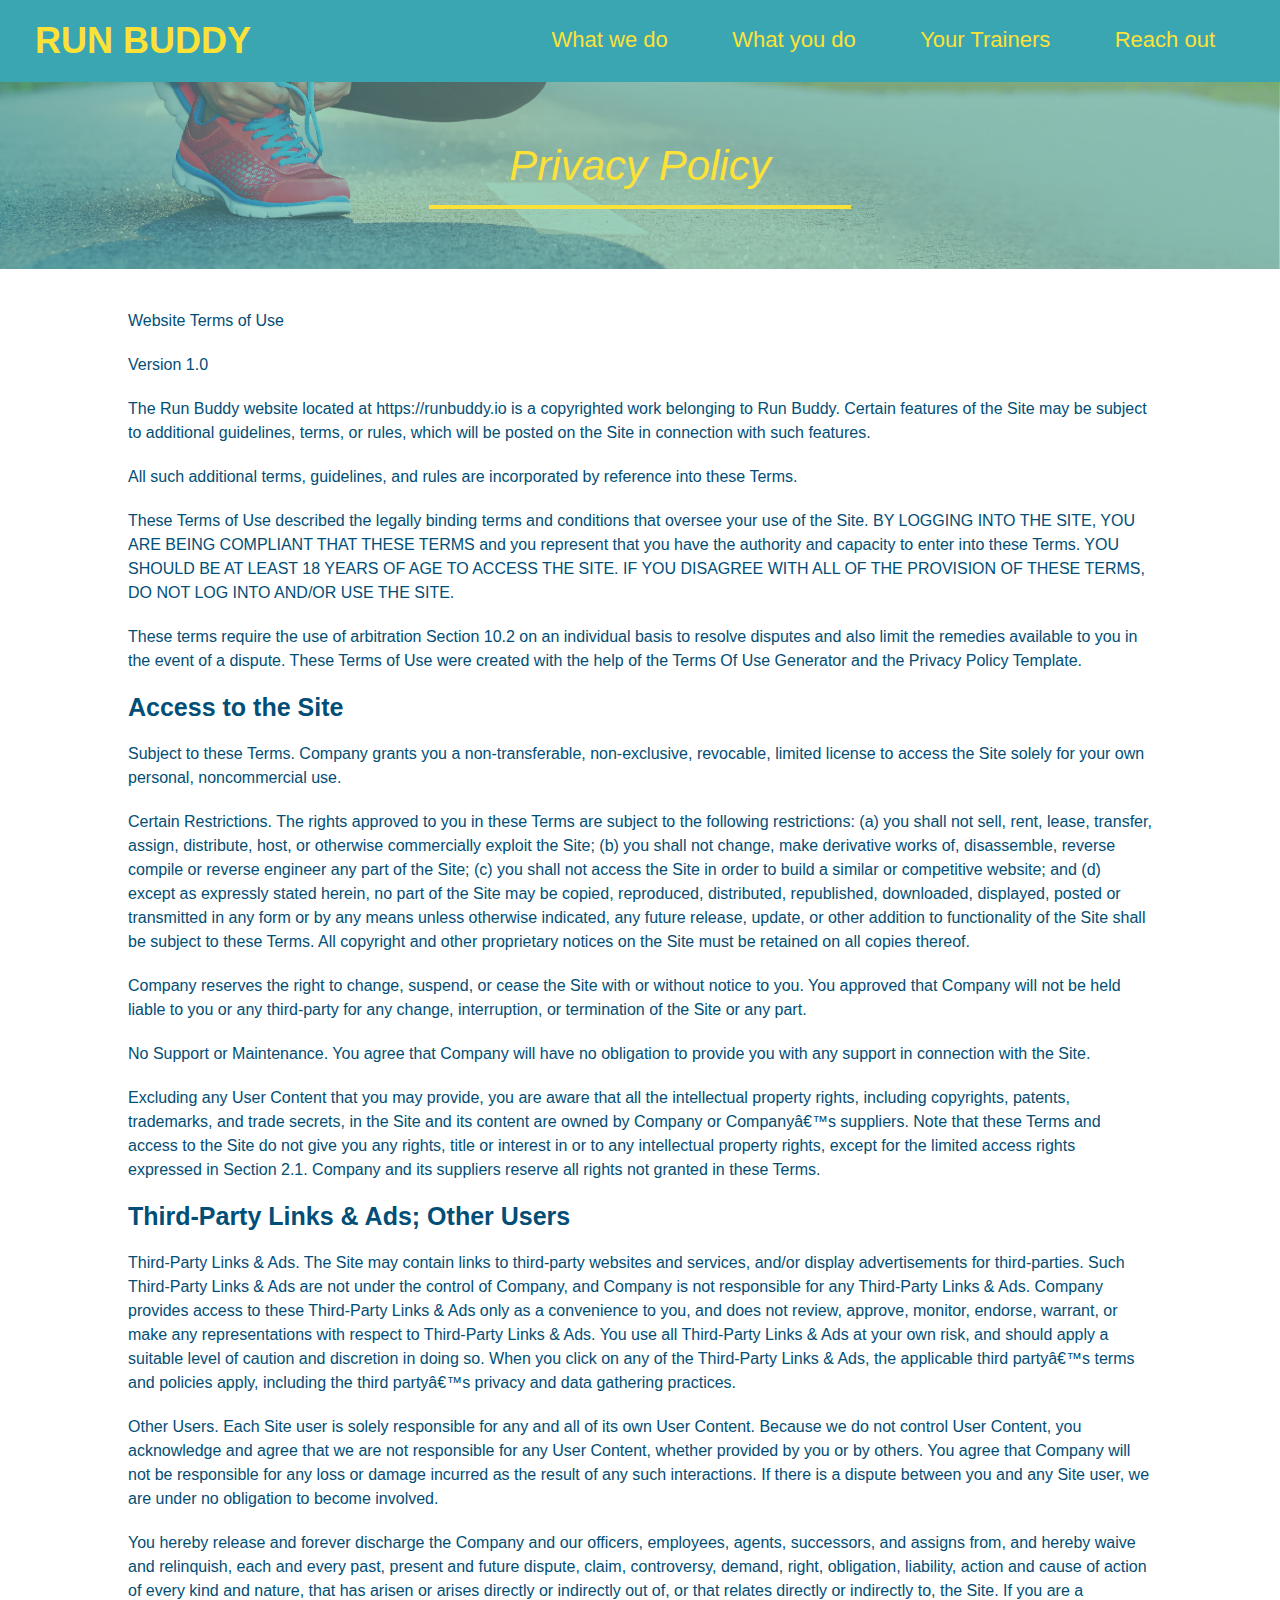
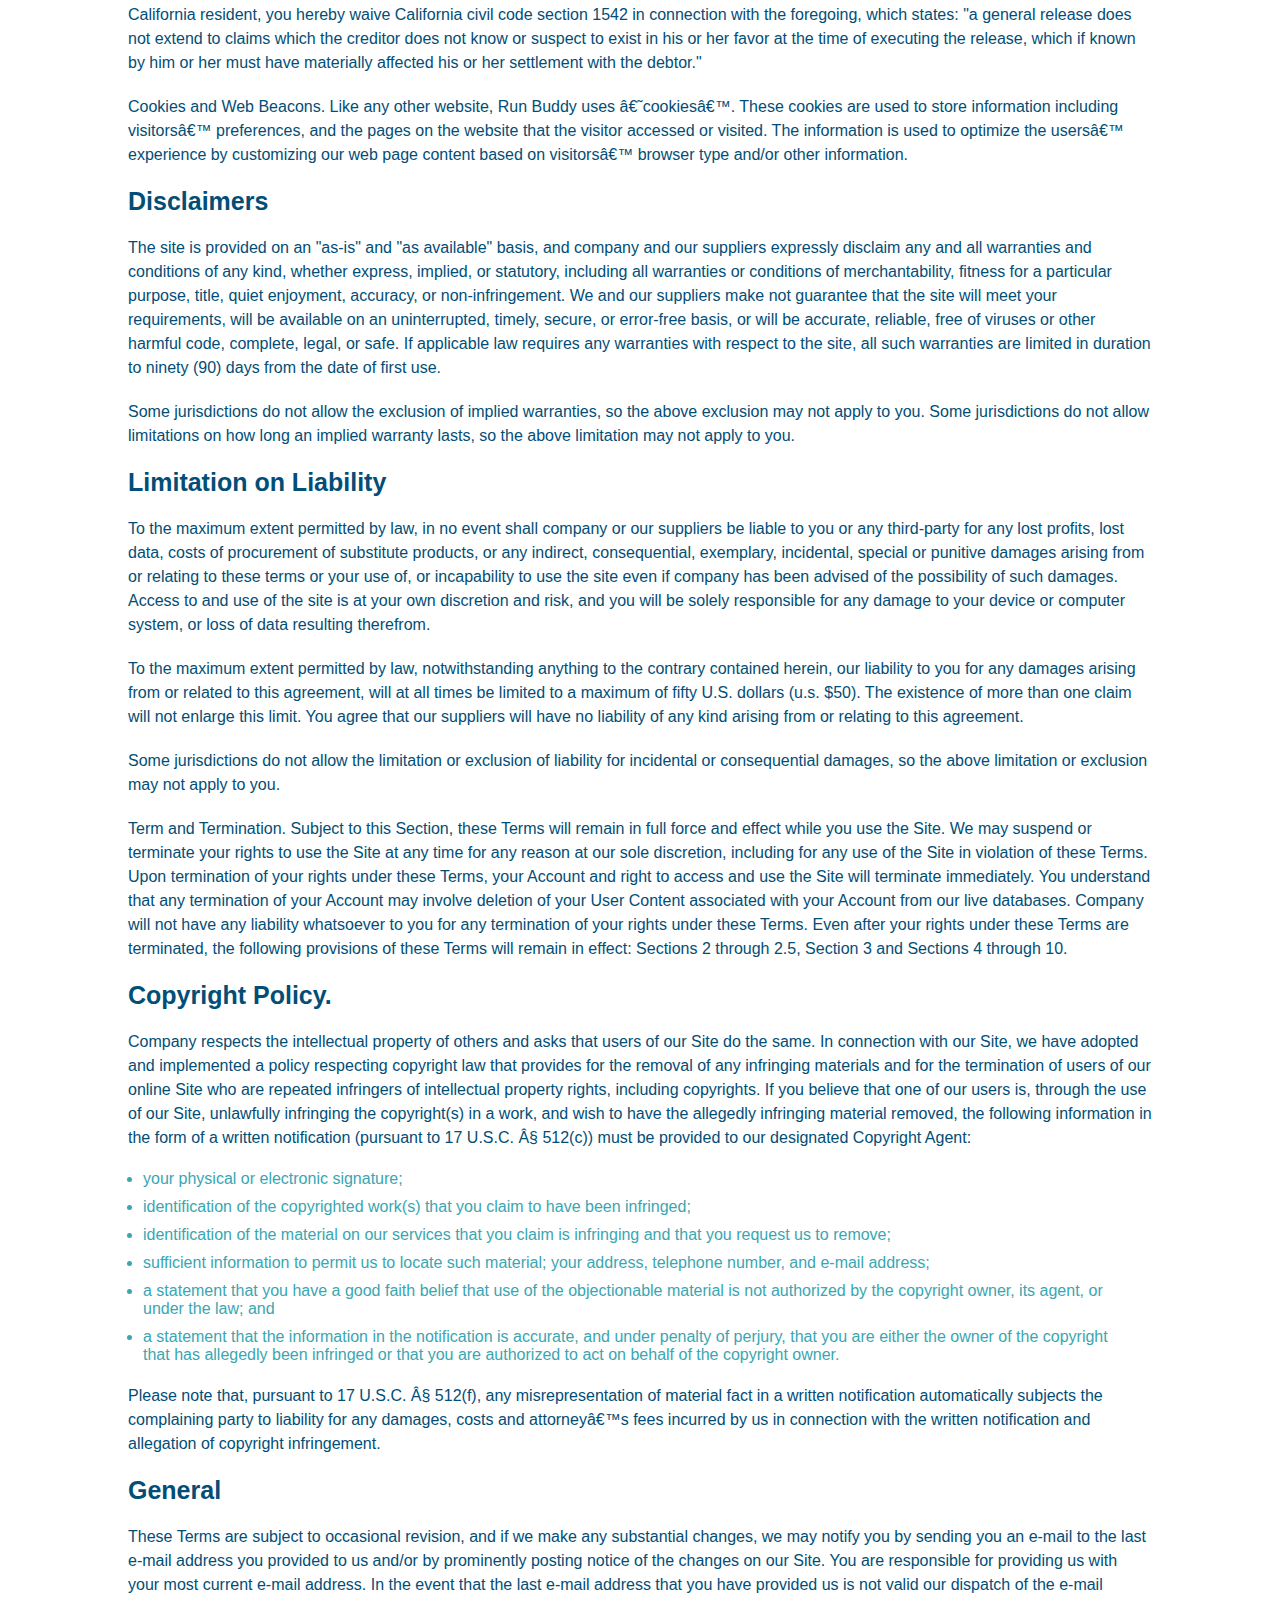
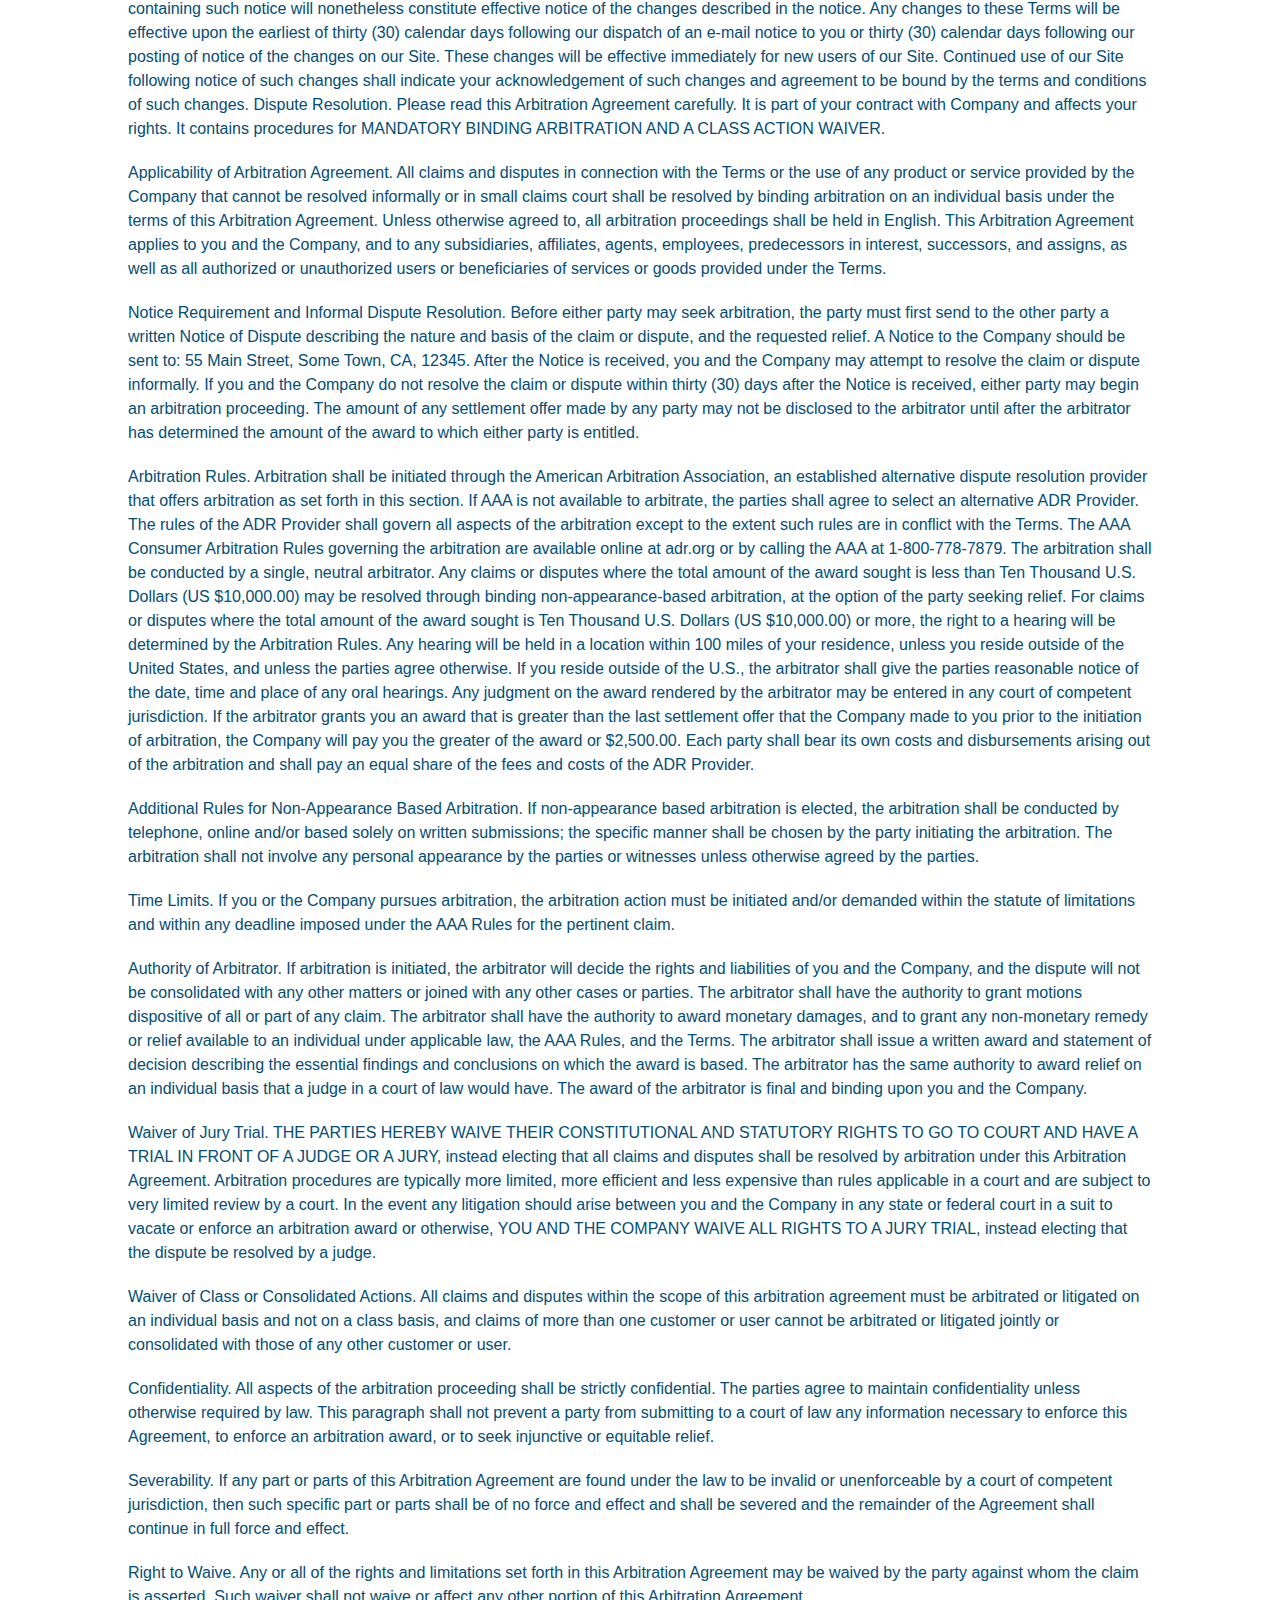
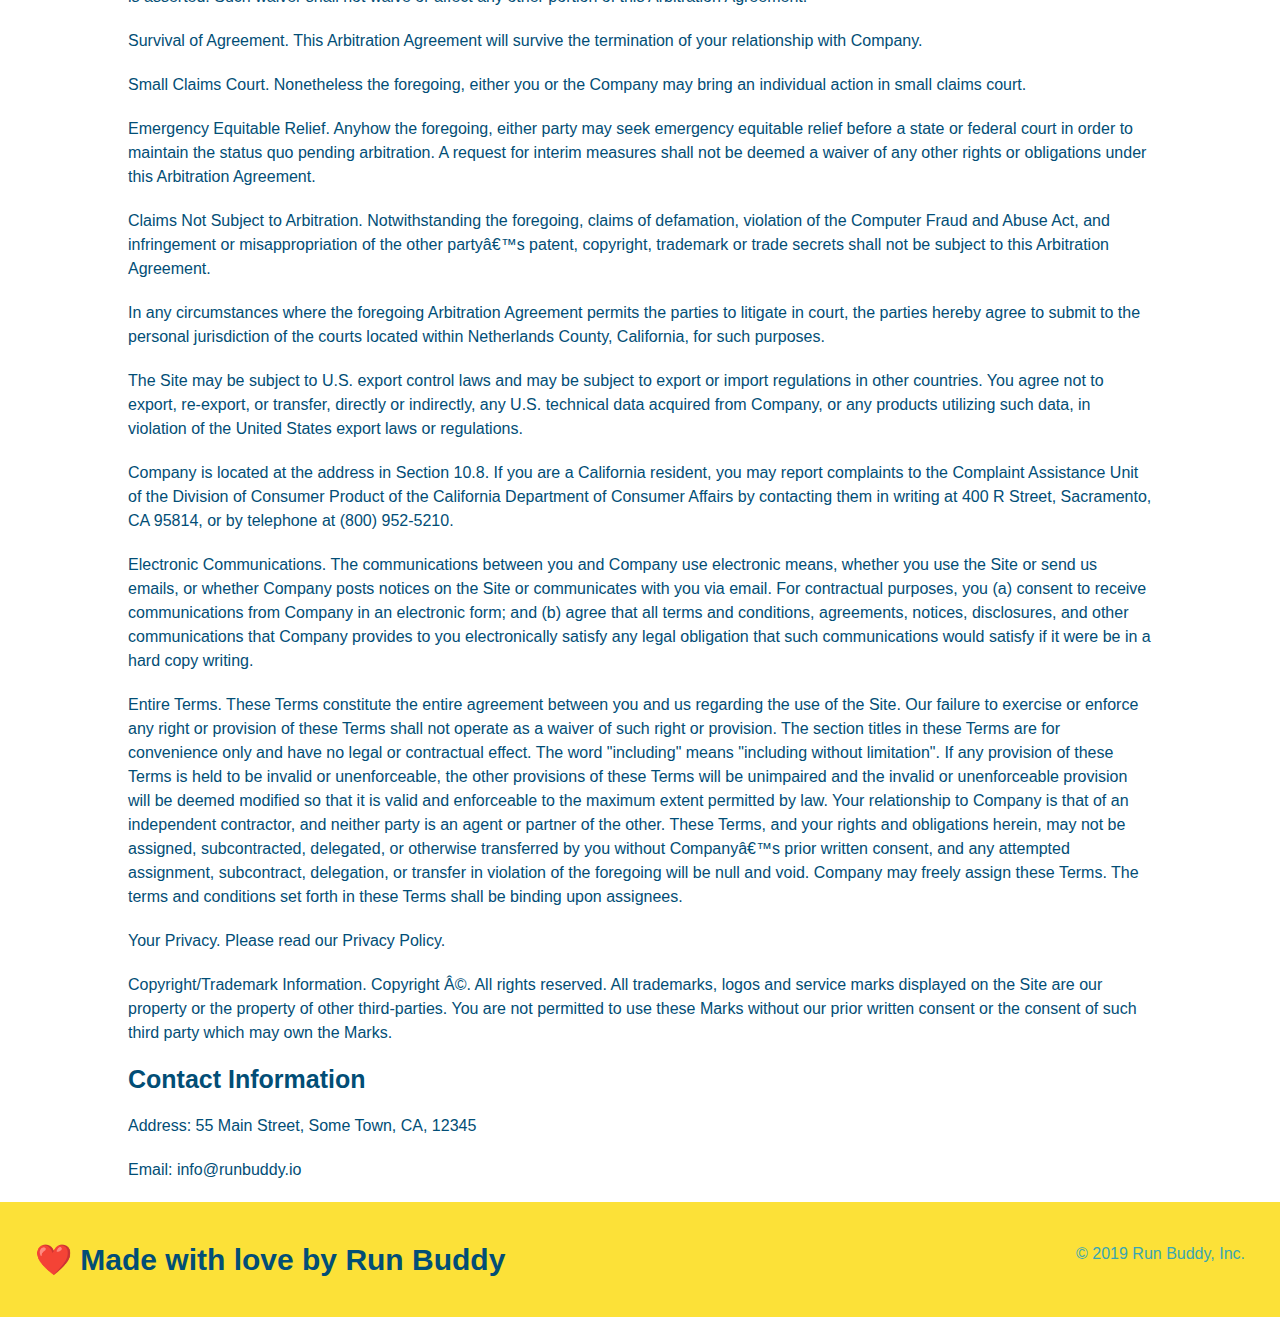
==== privacy-policy.html @ 38917773 "Privacy policy" ====
<!DOCTYPE html>
<html lang="en">

<head>
    <meta charset="UTF-8" />
    <title>Privacy Policy - Run Buddy</title>
    <link rel="stylesheet" href="./assets/css/style.css">
    <link rel="stylesheet" href="./assets/css/secondary-styles.css">
</head>

<body>

    <body>
        <header>
            <h1>
                <a href="/">RUN BUDDY</a>
            </h1>
            <nav>
                <ul>
                    <li>
                        <a href="./index.html#what-we-do">What we do</a>
                    </li>
                    <li>
                        <a href="./index.html#what-you-do">What you do</a>
                    </li>
                    <li>
                        <a href="./index.html#your-trainers">Your Trainers</a>
                    </li>
                    <li>
                        <a href="./index.html#reach-out">Reach out</a>
                    </li>
                </ul>
            </nav>
        </header>

        <section class="hero">
            <h2 class="page-title">
                Privacy Policy
            </h2>
        </section>

        <article class="secondary-content">
            <p>
                Website Terms of Use
            </p>

            <p>
                Version 1.0
            </p>

            <p>
                The Run Buddy website located at https://runbuddy.io is a copyrighted work belonging to Run Buddy.
                Certain
                features of the Site may be subject to additional guidelines, terms, or rules, which will be posted on
                the Site
                in connection with such features.
            </p>

            <p>
                All such additional terms, guidelines, and rules are incorporated by reference into these Terms.
            </p>

            <p>
                These Terms of Use described the legally binding terms and conditions that oversee your use of the Site.
                BY
                LOGGING INTO THE SITE, YOU ARE BEING COMPLIANT THAT THESE TERMS and you represent that you have the
                authority
                and capacity to enter into these Terms. YOU SHOULD BE AT LEAST 18 YEARS OF AGE TO ACCESS THE SITE. IF
                YOU
                DISAGREE WITH ALL OF THE PROVISION OF THESE TERMS, DO NOT LOG INTO AND/OR USE THE SITE.
            </p>

            <p>
                These terms require the use of arbitration Section 10.2 on an individual basis to resolve disputes and
                also
                limit the remedies available to you in the event of a dispute. These Terms of Use were created with the
                help of
                the Terms Of Use Generator and the Privacy Policy Template.
            </p>

            <h3>
                Access to the Site
            </h3>

            <p>
                Subject to these Terms. Company grants you a non-transferable, non-exclusive, revocable, limited license
                to
                access the Site solely for your own personal, noncommercial use.
            </p>

            <p>
                Certain Restrictions. The rights approved to you in these Terms are subject to the following
                restrictions: (a)
                you shall not sell, rent, lease, transfer, assign, distribute, host, or otherwise commercially exploit
                the Site;
                (b) you shall not change, make derivative works of, disassemble, reverse compile or reverse engineer any
                part of
                the Site; (c) you shall not access the Site in order to build a similar or competitive website; and (d)
                except
                as expressly stated herein, no part of the Site may be copied, reproduced, distributed, republished,
                downloaded,
                displayed, posted or transmitted in any form or by any means unless otherwise indicated, any future
                release,
                update, or other addition to functionality of the Site shall be subject to these Terms. All copyright
                and other
                proprietary notices on the Site must be retained on all copies thereof.
            </p>

            <p>
                Company reserves the right to change, suspend, or cease the Site with or without notice to you. You
                approved
                that Company will not be held liable to you or any third-party for any change, interruption, or
                termination of
                the Site or any part.
            </p>

            <p>
                No Support or Maintenance. You agree that Company will have no obligation to provide you with any
                support in
                connection with the Site.
            </p>

            <p>
                Excluding any User Content that you may provide, you are aware that all the intellectual property
                rights,
                including copyrights, patents, trademarks, and trade secrets, in the Site and its content are owned by
                Company
                or Companyâ€™s suppliers. Note that these Terms and access to the Site do not give you any rights, title
                or
                interest in or to any intellectual property rights, except for the limited access rights expressed in
                Section
                2.1. Company and its suppliers reserve all rights not granted in these Terms.
            </p>

            <h3>
                Third-Party Links & Ads; Other Users
            </h3>

            <p>
                Third-Party Links & Ads. The Site may contain links to third-party websites and services, and/or display
                advertisements for third-parties. Such Third-Party Links & Ads are not under the control of Company, and
                Company
                is not responsible for any Third-Party Links & Ads. Company provides access to these Third-Party Links &
                Ads
                only as a convenience to you, and does not review, approve, monitor, endorse, warrant, or make any
                representations with respect to Third-Party Links & Ads. You use all Third-Party Links & Ads at your own
                risk,
                and should apply a suitable level of caution and discretion in doing so. When you click on any of the
                Third-Party Links & Ads, the applicable third partyâ€™s terms and policies apply, including the third
                partyâ€™s
                privacy and data gathering practices.
            </p>

            <p>
                Other Users. Each Site user is solely responsible for any and all of its own User Content. Because we do
                not
                control User Content, you acknowledge and agree that we are not responsible for any User Content,
                whether
                provided by you or by others. You agree that Company will not be responsible for any loss or damage
                incurred as
                the result of any such interactions. If there is a dispute between you and any Site user, we are under
                no
                obligation to become involved.
            </p>

            <p>
                You hereby release and forever discharge the Company and our officers, employees, agents, successors,
                and
                assigns from, and hereby waive and relinquish, each and every past, present and future dispute, claim,
                controversy, demand, right, obligation, liability, action and cause of action of every kind and nature,
                that has
                arisen or arises directly or indirectly out of, or that relates directly or indirectly to, the Site. If
                you are
                a California resident, you hereby waive California civil code section 1542 in connection with the
                foregoing,
                which states: "a general release does not extend to claims which the creditor does not know or suspect
                to exist
                in his or her favor at the time of executing the release, which if known by him or her must have
                materially
                affected his or her settlement with the debtor."
            </p>

            <p>
                Cookies and Web Beacons. Like any other website, Run Buddy uses â€˜cookiesâ€™. These cookies are used to
                store
                information including visitorsâ€™ preferences, and the pages on the website that the visitor accessed or
                visited.
                The information is used to optimize the usersâ€™ experience by customizing our web page content based on
                visitorsâ€™
                browser type and/or other information.
            </p>

            <h3>
                Disclaimers
            </h3>

            <p>
                The site is provided on an "as-is" and "as available" basis, and company and our suppliers expressly
                disclaim
                any and all warranties and conditions of any kind, whether express, implied, or statutory, including all
                warranties or conditions of merchantability, fitness for a particular purpose, title, quiet enjoyment,
                accuracy,
                or non-infringement. We and our suppliers make not guarantee that the site will meet your requirements,
                will be
                available on an uninterrupted, timely, secure, or error-free basis, or will be accurate, reliable, free
                of
                viruses or other harmful code, complete, legal, or safe. If applicable law requires any warranties with
                respect
                to the site, all such warranties are limited in duration to ninety (90) days from the date of first use.
            </p>

            <p>
                Some jurisdictions do not allow the exclusion of implied warranties, so the above exclusion may not
                apply to
                you. Some jurisdictions do not allow limitations on how long an implied warranty lasts, so the above
                limitation
                may not apply to you.
            </p>

            <h3>
                Limitation on Liability
            </h3>

            <p>
                To the maximum extent permitted by law, in no event shall company or our suppliers be liable to you or
                any
                third-party for any lost profits, lost data, costs of procurement of substitute products, or any
                indirect,
                consequential, exemplary, incidental, special or punitive damages arising from or relating to these
                terms or
                your use of, or incapability to use the site even if company has been advised of the possibility of such
                damages. Access to and use of the site is at your own discretion and risk, and you will be solely
                responsible
                for any damage to your device or computer system, or loss of data resulting therefrom.
            </p>

            <p>
                To the maximum extent permitted by law, notwithstanding anything to the contrary contained herein, our
                liability
                to you for any damages arising from or related to this agreement, will at all times be limited to a
                maximum of
                fifty U.S. dollars (u.s. $50). The existence of more than one claim will not enlarge this limit. You
                agree that
                our suppliers will have no liability of any kind arising from or relating to this agreement.
            </p>

            <p>
                Some jurisdictions do not allow the limitation or exclusion of liability for incidental or consequential
                damages, so the above limitation or exclusion may not apply to you.
            </p>

            <p>
                Term and Termination. Subject to this Section, these Terms will remain in full force and effect while
                you use
                the Site. We may suspend or terminate your rights to use the Site at any time for any reason at our sole
                discretion, including for any use of the Site in violation of these Terms. Upon termination of your
                rights under
                these Terms, your Account and right to access and use the Site will terminate immediately. You
                understand that
                any termination of your Account may involve deletion of your User Content associated with your Account
                from our
                live databases. Company will not have any liability whatsoever to you for any termination of your rights
                under
                these Terms. Even after your rights under these Terms are terminated, the following provisions of these
                Terms
                will remain in effect: Sections 2 through 2.5, Section 3 and Sections 4 through 10.
            </p>

            <h3>
                Copyright Policy.
            </h3>

            <p>
                Company respects the intellectual property of others and asks that users of our Site do the same. In
                connection
                with our Site, we have adopted and implemented a policy respecting copyright law that provides for the
                removal
                of any infringing materials and for the termination of users of our online Site who are repeated
                infringers of
                intellectual property rights, including copyrights. If you believe that one of our users is, through the
                use of
                our Site, unlawfully infringing the copyright(s) in a work, and wish to have the allegedly infringing
                material
                removed, the following information in the form of a written notification (pursuant to 17 U.S.C. Â§
                512(c)) must
                be provided to our designated Copyright Agent:
            </p>

            <ul>
                <li>
                    your physical or electronic signature;
                </li>
                <li>
                    identification of the copyrighted work(s) that you claim to have been infringed;
                </li>
                <li>
                    identification of the material on our services that you claim is infringing and that you request us
                    to remove;
                </li>
                <li>
                    sufficient information to permit us to locate such material; your address, telephone number, and
                    e-mail
                    address;
                </li>
                <li>
                    a statement that you have a good faith belief that use of the objectionable material is not
                    authorized by the
                    copyright owner, its agent, or under the law; and
                </li>
                <li>
                    a statement that the information in the notification is accurate, and under penalty of perjury, that
                    you are
                    either the owner of the copyright that has allegedly been infringed or that you are authorized to
                    act on
                    behalf of the copyright owner.
                </li>
            </ul>

            <p>
                Please note that, pursuant to 17 U.S.C. Â§ 512(f), any misrepresentation of material fact in a written
                notification automatically subjects the complaining party to liability for any damages, costs and
                attorneyâ€™s
                fees incurred by us in connection with the written notification and allegation of copyright
                infringement.
            </p>

            <h3>
                General
            </h3>

            <p>
                These Terms are subject to occasional revision, and if we make any substantial changes, we may notify
                you by
                sending you an e-mail to the last e-mail address you provided to us and/or by prominently posting notice
                of the
                changes on our Site. You are responsible for providing us with your most current e-mail address. In the
                event
                that the last e-mail address that you have provided us is not valid our dispatch of the e-mail
                containing such
                notice will nonetheless constitute effective notice of the changes described in the notice. Any changes
                to these
                Terms will be effective upon the earliest of thirty (30) calendar days following our dispatch of an
                e-mail
                notice to you or thirty (30) calendar days following our posting of notice of the changes on our Site.
                These
                changes will be effective immediately for new users of our Site. Continued use of our Site following
                notice of
                such changes shall indicate your acknowledgement of such changes and agreement to be bound by the terms
                and
                conditions of such changes. Dispute Resolution. Please read this Arbitration Agreement carefully. It is
                part of
                your contract with Company and affects your rights. It contains procedures for MANDATORY BINDING
                ARBITRATION AND
                A CLASS ACTION WAIVER.
            </p>

            <p>
                Applicability of Arbitration Agreement. All claims and disputes in connection with the Terms or the use
                of any
                product or service provided by the Company that cannot be resolved informally or in small claims court
                shall be
                resolved by binding arbitration on an individual basis under the terms of this Arbitration Agreement.
                Unless
                otherwise agreed to, all arbitration proceedings shall be held in English. This Arbitration Agreement
                applies to
                you and the Company, and to any subsidiaries, affiliates, agents, employees, predecessors in interest,
                successors, and assigns, as well as all authorized or unauthorized users or beneficiaries of services or
                goods
                provided under the Terms.
            </p>

            <p>
                Notice Requirement and Informal Dispute Resolution. Before either party may seek arbitration, the party
                must
                first send to the other party a written Notice of Dispute describing the nature and basis of the claim
                or
                dispute, and the requested relief. A Notice to the Company should be sent to: 55 Main Street, Some Town,
                CA,
                12345. After the Notice is received, you and the Company may attempt to resolve the claim or dispute
                informally.
                If you and the Company do not resolve the claim or dispute within thirty (30) days after the Notice is
                received,
                either party may begin an arbitration proceeding. The amount of any settlement offer made by any party
                may not
                be disclosed to the arbitrator until after the arbitrator has determined the amount of the award to
                which either
                party is entitled.
            </p>

            <p>
                Arbitration Rules. Arbitration shall be initiated through the American Arbitration Association, an
                established
                alternative dispute resolution provider that offers arbitration as set forth in this section. If AAA is
                not
                available to arbitrate, the parties shall agree to select an alternative ADR Provider. The rules of the
                ADR
                Provider shall govern all aspects of the arbitration except to the extent such rules are in conflict
                with the
                Terms. The AAA Consumer Arbitration Rules governing the arbitration are available online at adr.org or
                by
                calling the AAA at 1-800-778-7879. The arbitration shall be conducted by a single, neutral arbitrator.
                Any
                claims or disputes where the total amount of the award sought is less than Ten Thousand U.S. Dollars (US
                $10,000.00) may be resolved through binding non-appearance-based arbitration, at the option of the party
                seeking
                relief. For claims or disputes where the total amount of the award sought is Ten Thousand U.S. Dollars
                (US
                $10,000.00) or more, the right to a hearing will be determined by the Arbitration Rules. Any hearing
                will be
                held in a location within 100 miles of your residence, unless you reside outside of the United States,
                and
                unless the parties agree otherwise. If you reside outside of the U.S., the arbitrator shall give the
                parties
                reasonable notice of the date, time and place of any oral hearings. Any judgment on the award rendered
                by the
                arbitrator may be entered in any court of competent jurisdiction. If the arbitrator grants you an award
                that is
                greater than the last settlement offer that the Company made to you prior to the initiation of
                arbitration, the
                Company will pay you the greater of the award or $2,500.00. Each party shall bear its own costs and
                disbursements arising out of the arbitration and shall pay an equal share of the fees and costs of the
                ADR
                Provider.
            </p>

            <p>
                Additional Rules for Non-Appearance Based Arbitration. If non-appearance based arbitration is elected,
                the
                arbitration shall be conducted by telephone, online and/or based solely on written submissions; the
                specific
                manner shall be chosen by the party initiating the arbitration. The arbitration shall not involve any
                personal
                appearance by the parties or witnesses unless otherwise agreed by the parties.
            </p>

            <p>
                Time Limits. If you or the Company pursues arbitration, the arbitration action must be initiated and/or
                demanded
                within the statute of limitations and within any deadline imposed under the AAA Rules for the pertinent
                claim.
            </p>

            <p>
                Authority of Arbitrator. If arbitration is initiated, the arbitrator will decide the rights and
                liabilities of
                you and the Company, and the dispute will not be consolidated with any other matters or joined with any
                other
                cases or parties. The arbitrator shall have the authority to grant motions dispositive of all or part of
                any
                claim. The arbitrator shall have the authority to award monetary damages, and to grant any non-monetary
                remedy
                or relief available to an individual under applicable law, the AAA Rules, and the Terms. The arbitrator
                shall
                issue a written award and statement of decision describing the essential findings and conclusions on
                which the
                award is based. The arbitrator has the same authority to award relief on an individual basis that a
                judge in a
                court of law would have. The award of the arbitrator is final and binding upon you and the Company.
            </p>

            <p>
                Waiver of Jury Trial. THE PARTIES HEREBY WAIVE THEIR CONSTITUTIONAL AND STATUTORY RIGHTS TO GO TO COURT
                AND HAVE
                A TRIAL IN FRONT OF A JUDGE OR A JURY, instead electing that all claims and disputes shall be resolved
                by
                arbitration under this Arbitration Agreement. Arbitration procedures are typically more limited, more
                efficient
                and less expensive than rules applicable in a court and are subject to very limited review by a court.
                In the
                event any litigation should arise between you and the Company in any state or federal court in a suit to
                vacate
                or enforce an arbitration award or otherwise, YOU AND THE COMPANY WAIVE ALL RIGHTS TO A JURY TRIAL,
                instead
                electing that the dispute be resolved by a judge.
            </p>

            <p>
                Waiver of Class or Consolidated Actions. All claims and disputes within the scope of this arbitration
                agreement
                must be arbitrated or litigated on an individual basis and not on a class basis, and claims of more than
                one
                customer or user cannot be arbitrated or litigated jointly or consolidated with those of any other
                customer or
                user.
            </p>

            <p>
                Confidentiality. All aspects of the arbitration proceeding shall be strictly confidential. The parties
                agree to
                maintain confidentiality unless otherwise required by law. This paragraph shall not prevent a party from
                submitting to a court of law any information necessary to enforce this Agreement, to enforce an
                arbitration
                award, or to seek injunctive or equitable relief.
            </p>

            <p>
                Severability. If any part or parts of this Arbitration Agreement are found under the law to be invalid
                or
                unenforceable by a court of competent jurisdiction, then such specific part or parts shall be of no
                force and
                effect and shall be severed and the remainder of the Agreement shall continue in full force and effect.
            </p>

            <p>
                Right to Waive. Any or all of the rights and limitations set forth in this Arbitration Agreement may be
                waived
                by the party against whom the claim is asserted. Such waiver shall not waive or affect any other portion
                of this
                Arbitration Agreement.
            </p>

            <p>
                Survival of Agreement. This Arbitration Agreement will survive the termination of your relationship with
                Company.
            </p>

            <p>
                Small Claims Court. Nonetheless the foregoing, either you or the Company may bring an individual action
                in small
                claims court.
            </p>

            <p>
                Emergency Equitable Relief. Anyhow the foregoing, either party may seek emergency equitable relief
                before a
                state or federal court in order to maintain the status quo pending arbitration. A request for interim
                measures
                shall not be deemed a waiver of any other rights or obligations under this Arbitration Agreement.
            </p>

            <p>
                Claims Not Subject to Arbitration. Notwithstanding the foregoing, claims of defamation, violation of the
                Computer Fraud and Abuse Act, and infringement or misappropriation of the other partyâ€™s patent,
                copyright,
                trademark or trade secrets shall not be subject to this Arbitration Agreement.
            </p>

            <p>
                In any circumstances where the foregoing Arbitration Agreement permits the parties to litigate in court,
                the
                parties hereby agree to submit to the personal jurisdiction of the courts located within Netherlands
                County,
                California, for such purposes.
            </p>

            <p>
                The Site may be subject to U.S. export control laws and may be subject to export or import regulations
                in other
                countries. You agree not to export, re-export, or transfer, directly or indirectly, any U.S. technical
                data
                acquired from Company, or any products utilizing such data, in violation of the United States export
                laws or
                regulations.
            </p>

            <p>
                Company is located at the address in Section 10.8. If you are a California resident, you may report
                complaints
                to the Complaint Assistance Unit of the Division of Consumer Product of the California Department of
                Consumer
                Affairs by contacting them in writing at 400 R Street, Sacramento, CA 95814, or by telephone at (800)
                952-5210.
            </p>

            <p>
                Electronic Communications. The communications between you and Company use electronic means, whether you
                use the
                Site or send us emails, or whether Company posts notices on the Site or communicates with you via email.
                For
                contractual purposes, you (a) consent to receive communications from Company in an electronic form; and
                (b)
                agree that all terms and conditions, agreements, notices, disclosures, and other communications that
                Company
                provides to you electronically satisfy any legal obligation that such communications would satisfy if it
                were be
                in a hard copy writing.
            </p>

            <p>
                Entire Terms. These Terms constitute the entire agreement between you and us regarding the use of the
                Site. Our
                failure to exercise or enforce any right or provision of these Terms shall not operate as a waiver of
                such right
                or provision. The section titles in these Terms are for convenience only and have no legal or
                contractual
                effect. The word "including" means "including without limitation". If any provision of these Terms is
                held to be
                invalid or unenforceable, the other provisions of these Terms will be unimpaired and the invalid or
                unenforceable provision will be deemed modified so that it is valid and enforceable to the maximum
                extent
                permitted by law. Your relationship to Company is that of an independent contractor, and neither party
                is an
                agent or partner of the other. These Terms, and your rights and obligations herein, may not be assigned,
                subcontracted, delegated, or otherwise transferred by you without Companyâ€™s prior written consent, and
                any
                attempted assignment, subcontract, delegation, or transfer in violation of the foregoing will be null
                and void.
                Company may freely assign these Terms. The terms and conditions set forth in these Terms shall be
                binding upon
                assignees.
            </p>

            <p>
                Your Privacy. Please read our Privacy Policy.
            </p>

            <p>
                Copyright/Trademark Information. Copyright Â©. All rights reserved. All trademarks, logos and service
                marks
                displayed on the Site are our property or the property of other third-parties. You are not permitted to
                use
                these Marks without our prior written consent or the consent of such third party which may own the
                Marks.
            </p>

            <h3>
                Contact Information
            </h3>

            <p>
                Address: 55 Main Street, Some Town, CA, 12345
            </p>

            <p>
                Email: info@runbuddy.io
            </p>
        </article>

        <footer>
            <h2>❤️ Made with love by Run Buddy</h2>
            <div>

                &copy; 2019 Run Buddy, Inc.
            </div>
        </footer>

    </body>

</html>
---- assets/css/style.css ----
* {
    margin: 0;
    padding: 0;
    box-sizing: border-box;
}
body {
    color:#39a6b2;
    font-family: Helvetica, Arial, sans-serif;
}
/* apply styles to <header> */

header {
    padding: 20px 35px;
    background-color: #39a6b2;
}

header h1 {
    font-weight: bold;
    font-size: 36px;
    color: #fce138;
    margin: 0;
}

header a {
    text-decoration:none;
    color: #fce138 ;
}

header nav {
    float: right;
    margin: 7px 0 ;
}

header nav ul li {
    display: inline;
}

header nav ul li a {
    margin: 0 30px;
    font-weight: lighter;
    font-size: 22px;
}

header h1 {
    font-weight: bold;
    font-size: 36px;
    color: #fce138;
    margin: 0;
    display: inline;
}

footer {
    background-color: #fce138;
    width: 100%;
    padding: 40px 35px;
}

footer h2 {
    display: inline;
    color: #024e76;
    font-size: 30px;
    margin: 0;
}

footer div {
    float: right;
    line-height: 1.5;
    text-align: right;
}

footer a {
    color: #024e76
}

section {
    padding: 60px;
}

/* hero style start*/

.hero {
    background-image: url("../images/hero-bg.jpg");
    height: 600px;
    background-size: cover;
    background-position: center;
    position: relative;
}
/* hero style end*/

.hero-form {
    background-color: #fce138;
    padding: 20px;
    width: 500px;
    color: #024e76;
    border: solid 3px #024e76;
    position: absolute;
    bottom: 120px;
    right: 140px;
}

.hero-form h3 {
    font-size: 24px;
    margin: 0px;
}

.hero-form p {
    margin: 5px 0 15px 0;
}

.form-input {
    border: 1px solid #024e76;
    display: block;
    padding: 7px 15px;
    font-size: 16px;
    color: #024e76;
    width: 100%;
    margin-bottom: 15px;
}

.hero-form label {
    margin: 0 5px;
}

.hero-form button {
    color: #fce138;
    background-color: #024e76;
    border: none;
    padding: 10px 20px;
    font-size: 16px;
}

.intro {
    text-align: center;
}

.intro p {
    line-height: 1.7;
    color: #39a6b2;
    width: 80%;
    font-size: 20px;
    margin: 0 auto;
}

.steps {
    text-align: center;
    background: #fce138;
}

.section-title {
    font-size: 55px;
    margin-bottom: 35px;
    padding: 0 100px 20px 100px;
    display: inline-block;
    border-bottom: 3px solid
}

.primary-border {
    border-color: #fce138;
}

.secondary-border {
    border-color: #39a6b2;
}

.steps div {
    margin-bottom: 80px;
}

.steps img {
    width: 15%;
    margin: 10px 0;
}

.steps h3 {
    color:#024e76;
    font-size: 46px;
    margin-top: 10px;
}

.steps p {
    color: #39a6b2;
    font-size: 23px;
}

.steps span {
    font-size: 38px
}

.trainers {
    text-align: center;
}

.trainer {
    width: 900px;
    margin: 0 auto 30px auto;
    background: #024e76;
    color: #fce138;
    overflow: auto;
}

.trainer img {
    width: 35%;
    float: left;
}

.trainer-bio {
    padding: 35px;
    float: left;
    width: 65%;
}

.text-left {
    text-align: left;
}

.text-right {
    text-align: right;
}

.trainer-bio h3 {
    font-size: 32px;
    margin-bottom: 8px;
}
.trainer-bio h4 {
    font-weight: lighter;
    font-size: 26px;
    margin-bottom: 25px;
}

.trainer-bio p {
    font-size: 17px;
    line-height: 1.3;
}

.contact {
    text-align: center;
    background: #024e76;
}

.contact h2 {
    color: #fce138;
}

.contact-info iframe {
    width: 400px;
    height: 400px;
}

.contact-info div {
   display: inline-block;
   width: 410px;
   color: white;
   margin: 30px 0 0 60px;
   vertical-align: top;
   text-align: left;
   
}

.contact-info h3 {
    color: #fce138;
    font-size: 32px;
}

.contact-info p, .contact-info address {
    line-height: 1.5;
    margin: 20px 0;
    font-size: 20px;
    font-style: normal;
}

.contact-info a {
    color: #fce138;
}
---- assets/css/secondary-styles.css ----
.hero {
    background-position: bottom;
    height: auto;
    text-align: center;
    margin-bottom: 40px;
}

.page-title {
    color: #fce138;
    display: inline-block;
    border-bottom: 4px solid #fce138;
    padding: 0 80px 15px 80px;
    font-style: italic;
    font-weight: normal;
    font-size: 42px;
}

.secondary-content {
    width: 80%;
    margin: 0 auto;
    color: #024e76;
}

.secondary-content h3 {
    font-size: 25px;
    margin: 20px 0;
}

.secondary-content p {
    font-size: 16px;
    line-height: 1.5;
    margin: 20px 0;
}

.secondary-content ul {
    margin: 15px;
}

.secondary-content li {
    color: #39a6b2;
    margin: 10px 0;
}
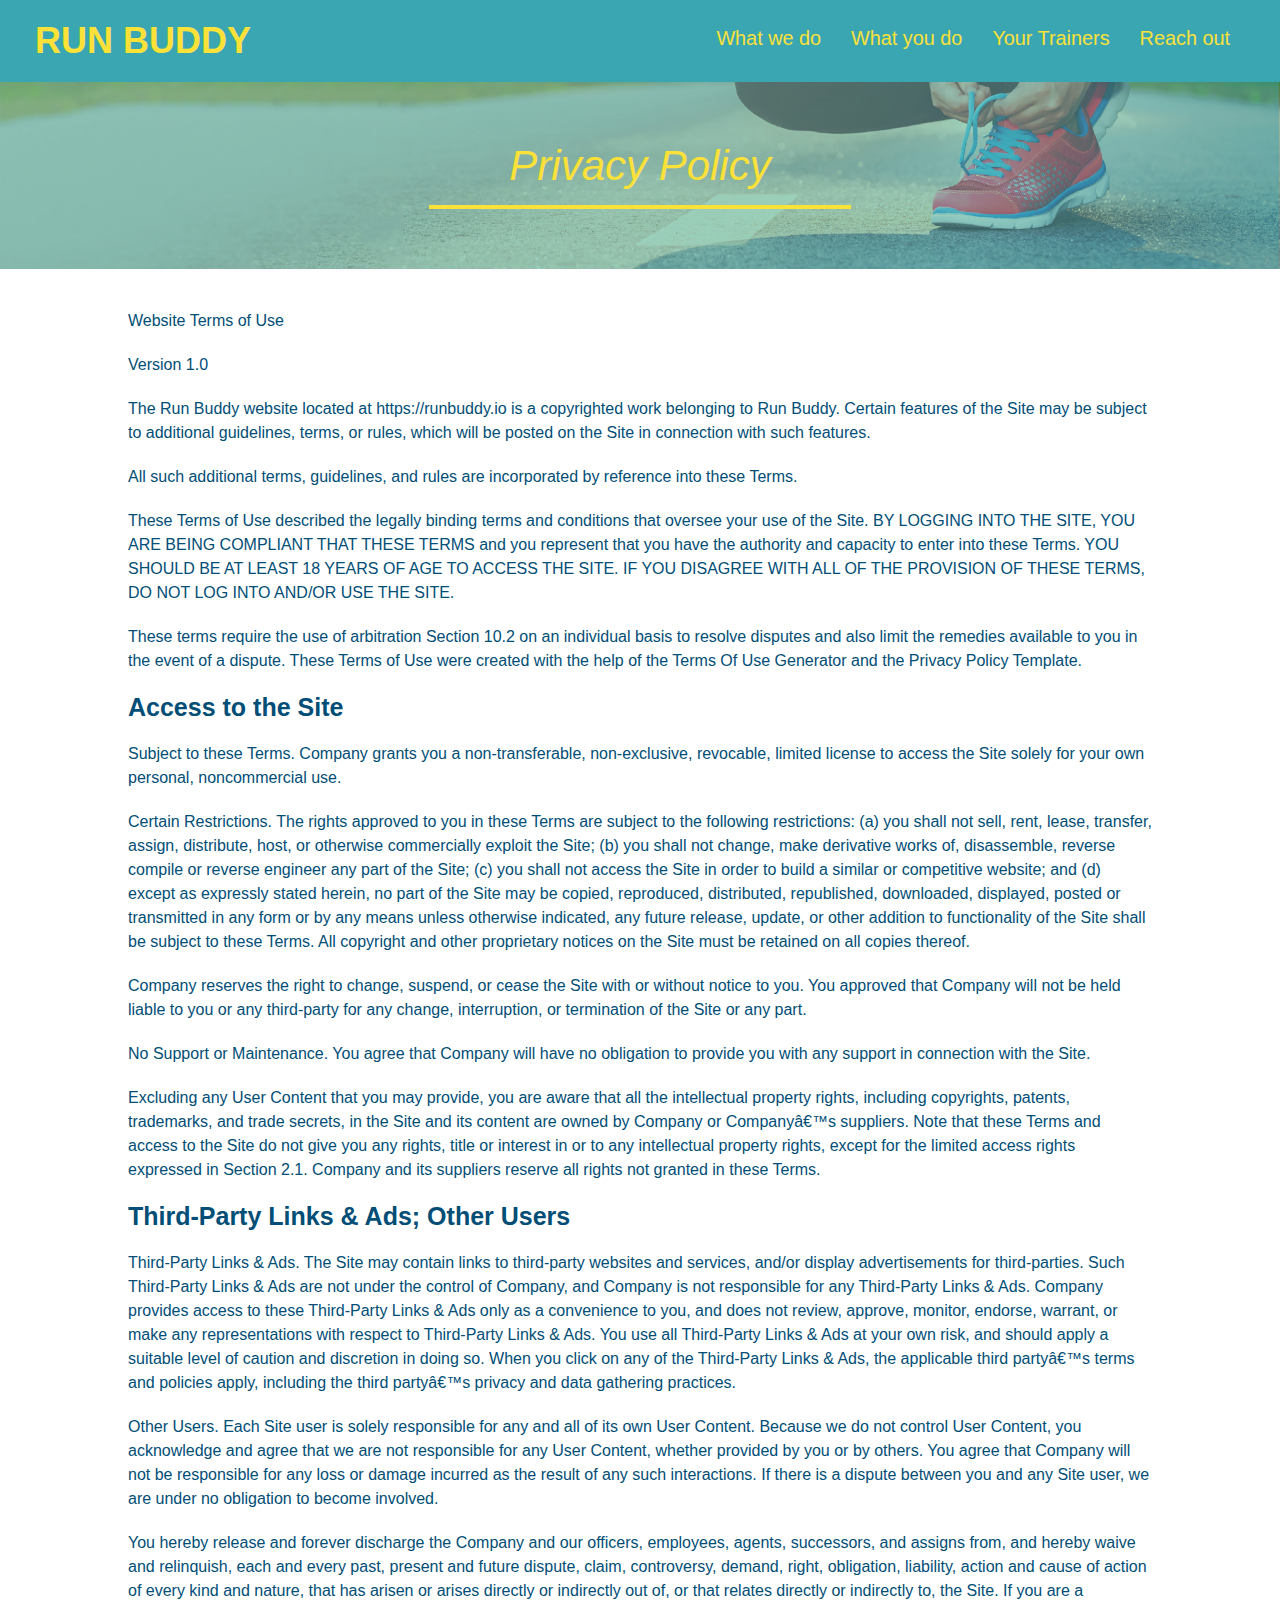
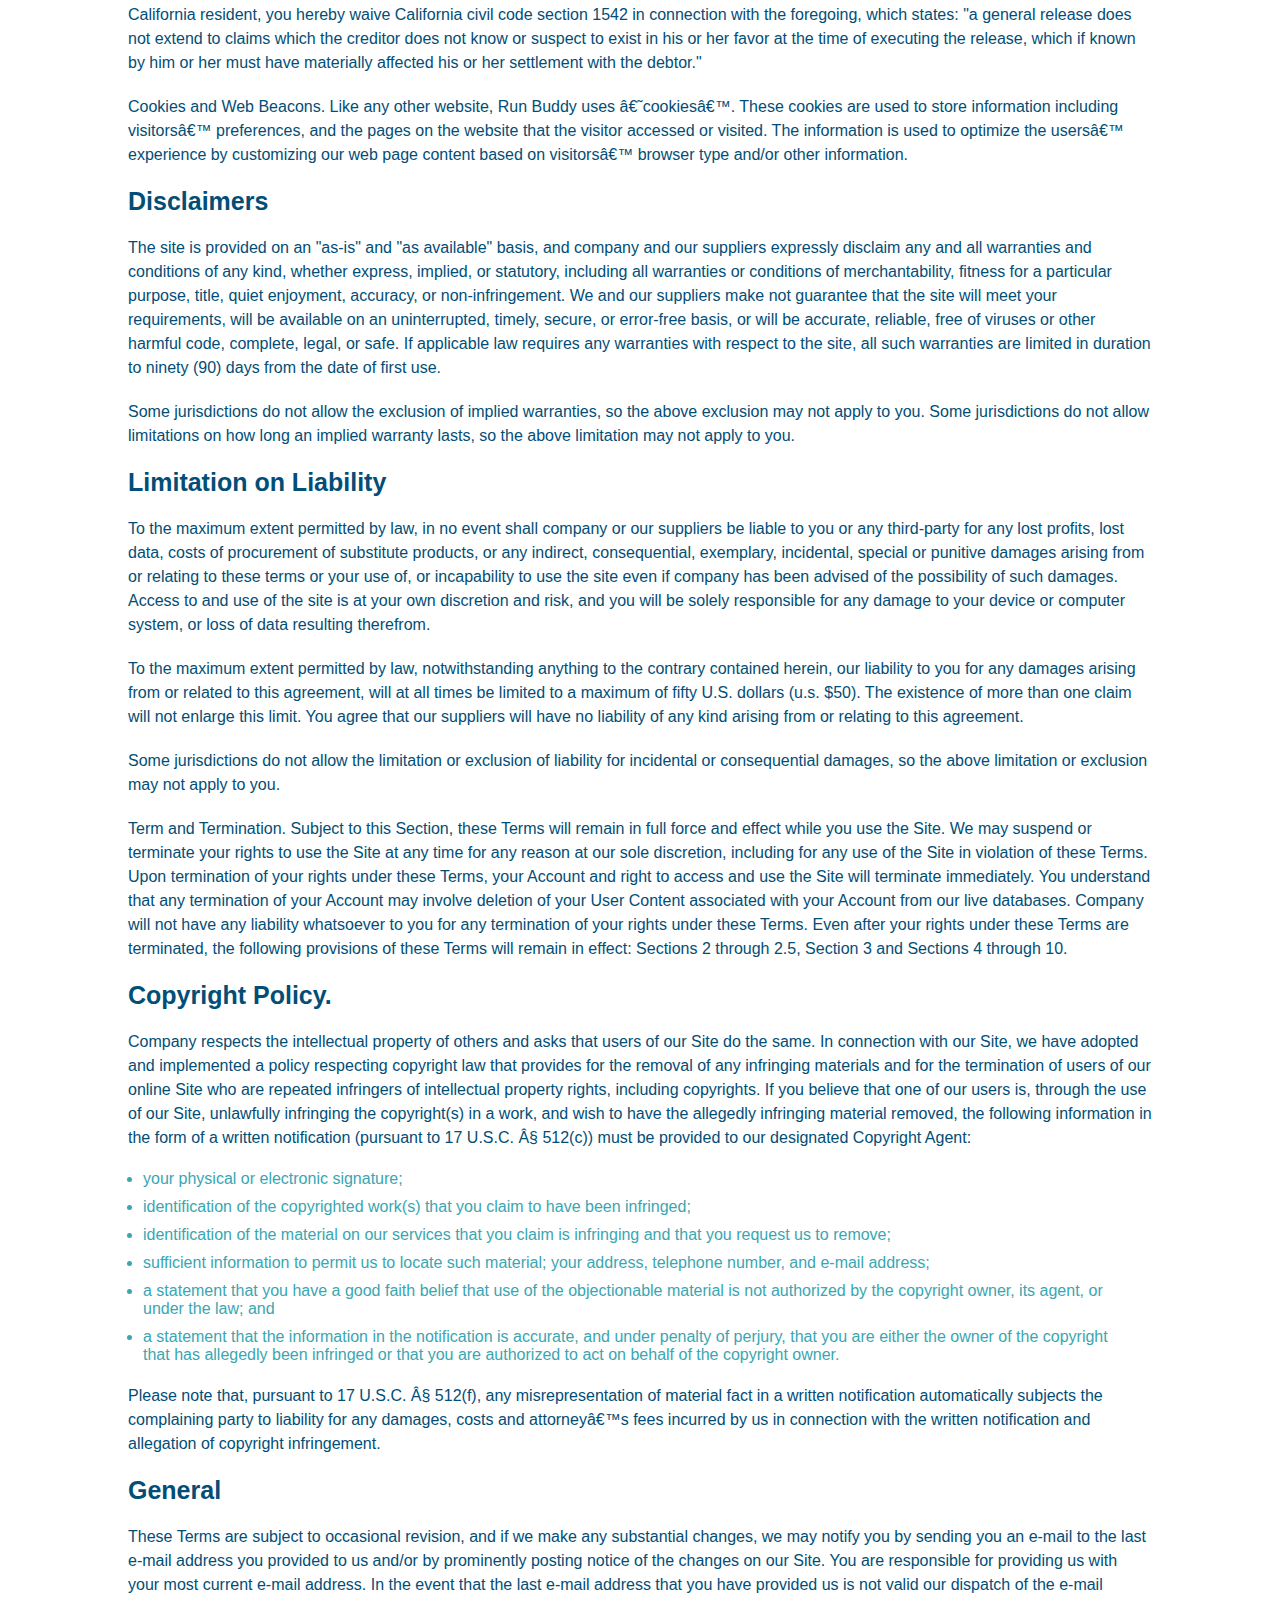
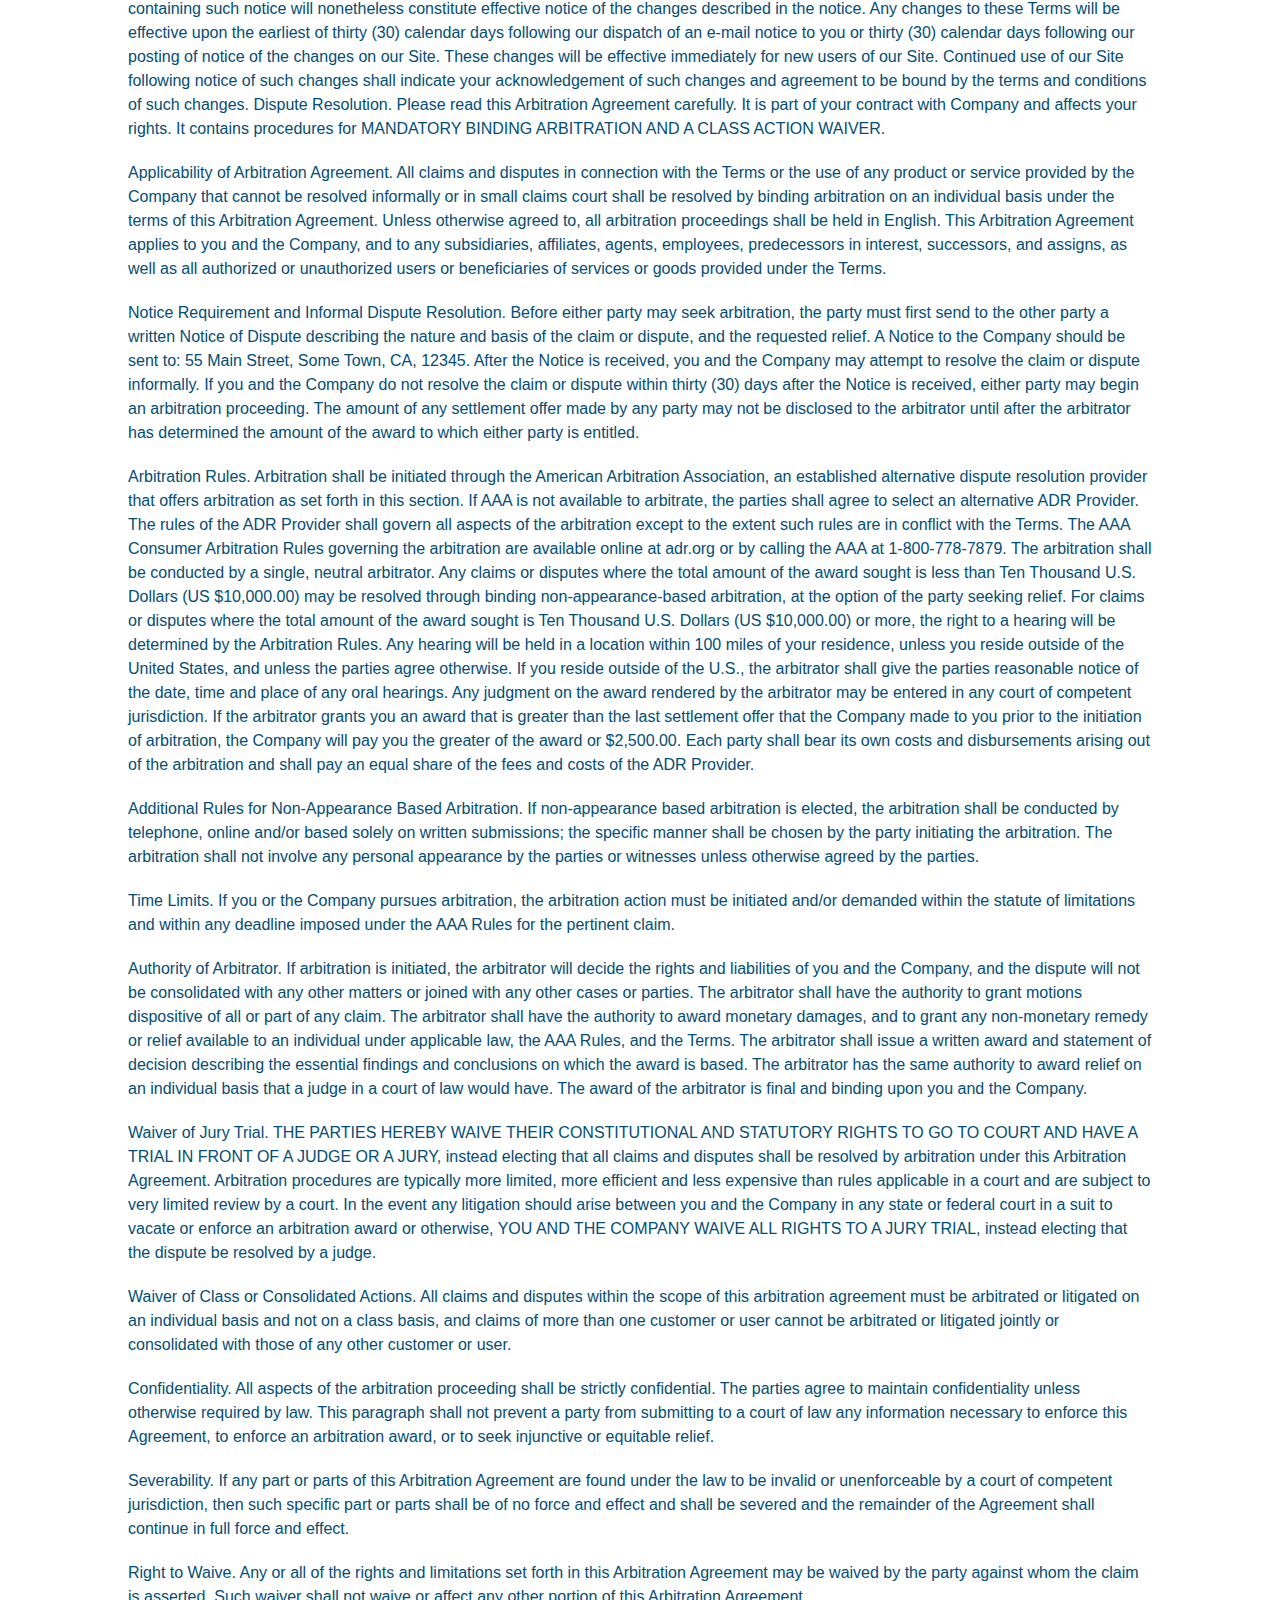
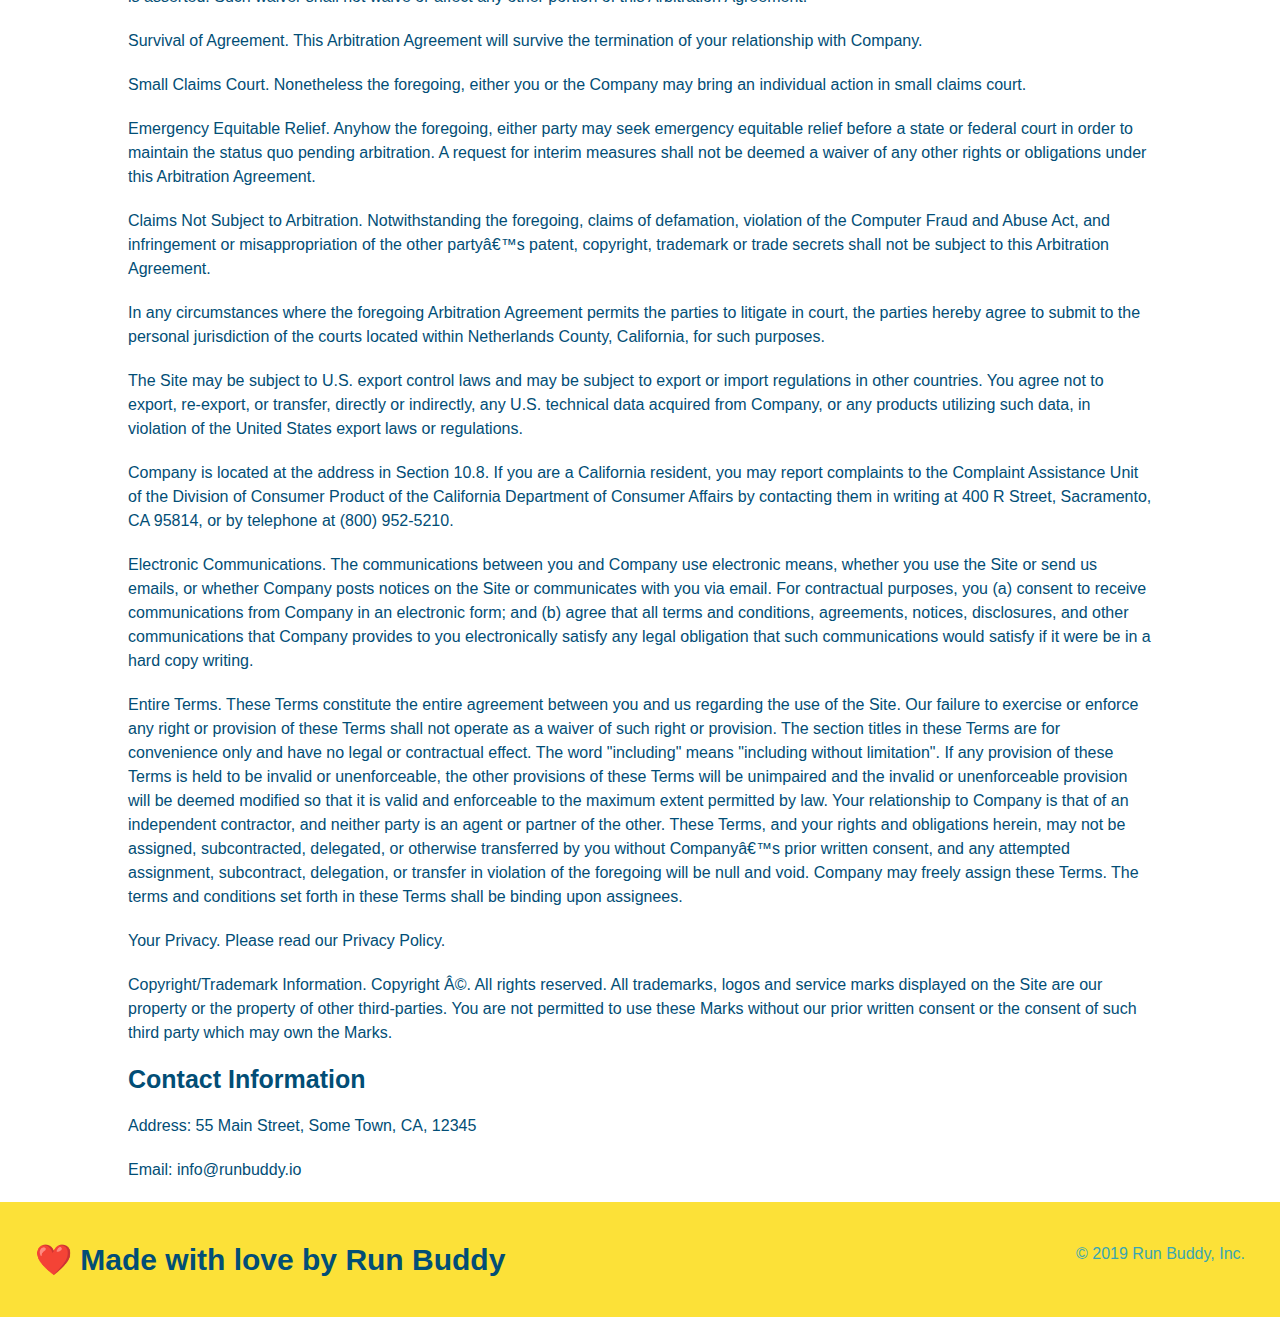
==== commit 91f3bba3: "media-queries" ====
--- a/privacy-policy.html
+++ b/privacy-policy.html
@@ -2,7 +2,7 @@
 <html lang="en">
 
 <head>
-    <meta charset="UTF-8" />
+    <meta name="viewport" content="width=device-width, initial-scale=1.0" />
     <title>Privacy Policy - Run Buddy</title>
     <link rel="stylesheet" href="./assets/css/style.css">
     <link rel="stylesheet" href="./assets/css/secondary-styles.css">
--- a/assets/css/style.css
+++ b/assets/css/style.css
@@ -12,6 +12,9 @@
 header {
     padding: 20px 35px;
     background-color: #39a6b2;
+    display: flex;
+    justify-content: space-between;
+    flex-wrap: wrap;
 }
 
 header h1 {
@@ -27,43 +30,39 @@
 }
 
 header nav {
-    float: right;
     margin: 7px 0 ;
 }
 
-header nav ul li {
-    display: inline;
+header nav ul {
+    display: flex;
+    flex-wrap: wrap;
+    justify-content: space-between;
+    align-items: center;
+    list-style: none;
 }
 
 header nav ul li a {
-    margin: 0 30px;
+    padding: 10px 15px;
     font-weight: lighter;
-    font-size: 22px;
-}
-
-header h1 {
-    font-weight: bold;
-    font-size: 36px;
-    color: #fce138;
-    margin: 0;
-    display: inline;
+    font-size: 1.55vw
 }
 
 footer {
     background-color: #fce138;
     width: 100%;
     padding: 40px 35px;
+    display: flex;
+    justify-content: space-between;
+    flex-wrap: wrap;
 }
 
 footer h2 {
-    display: inline;
     color: #024e76;
     font-size: 30px;
     margin: 0;
 }
 
 footer div {
-    float: right;
     line-height: 1.5;
     text-align: right;
 }
@@ -80,22 +79,37 @@
 
 .hero {
     background-image: url("../images/hero-bg.jpg");
-    height: 600px;
     background-size: cover;
     background-position: center;
-    position: relative;
-}
+    display: flex;
+    justify-content: center;
+    flex-wrap: wrap;
+    align-items: flex-start;
+}
+
 /* hero style end*/
+.hero-cta {
+    width: 35%;
+    text-align: right;
+    margin: 3.5%;
+    color: #fff;
+    font-size: 18px;
+    line-height: 1.2;
+}
+
+.hero-cta h2 {
+    font-style: italic;
+    font-size: 55px;
+    color: #fce138;
+}
 
 .hero-form {
     background-color: #fce138;
     padding: 20px;
-    width: 500px;
     color: #024e76;
     border: solid 3px #024e76;
-    position: absolute;
-    bottom: 120px;
-    right: 140px;
+    width: 40%;
+    margin: 3.5%;
 }
 
 .hero-form h3 {
@@ -129,9 +143,6 @@
     font-size: 16px;
 }
 
-.intro {
-    text-align: center;
-}
 
 .intro p {
     line-height: 1.7;
@@ -139,19 +150,20 @@
     width: 80%;
     font-size: 20px;
     margin: 0 auto;
+    text-align: center;
 }
 
 .steps {
+    background: #fce138;
+}
+
+.section-title {
+    font-size: 48px;
+    border-bottom: 3px solid;
+    padding-bottom: 20px;
     text-align: center;
-    background: #fce138;
-}
-
-.section-title {
-    font-size: 55px;
-    margin-bottom: 35px;
-    padding: 0 100px 20px 100px;
-    display: inline-block;
-    border-bottom: 3px solid
+    margin: 0 auto 35px auto;
+    width: 50%;
 }
 
 .primary-border {
@@ -162,19 +174,21 @@
     border-color: #39a6b2;
 }
 
-.steps div {
-    margin-bottom: 80px;
-}
-
-.steps img {
-    width: 15%;
-    margin: 10px 0;
-}
-
-.steps h3 {
+.step {
+    margin: 50px auto;
+    padding-bottom: 50px;
+    width: 80%;
+    border-bottom: 1px solid #39a6b2;
+    display: flex;
+    flex-wrap: wrap;
+    align-items: center;
+    justify-content: space-between;
+}
+
+.step h3 {
     color:#024e76;
     font-size: 46px;
-    margin-top: 10px;
+    flex: 1 30%;
 }
 
 .steps p {
@@ -182,31 +196,54 @@
     font-size: 23px;
 }
 
-.steps span {
-    font-size: 38px
+.step-text h4 {
+    font-size: 26px;
+    line-height: 1.5;
+    color: #024e76;
+}
+
+.step-text {
+    flex: 12;
+}
+
+.step-info {
+    flex: 2 70%;
+    display: flex;
+    flex-wrap: wrap;
+    align-items: center;
+}
+
+.step-img {
+    flex: 1 12%;
+    margin-right: 20px;
+}
+
+.step-img img {
+    max-width: 100%;
 }
 
 .trainers {
-    text-align: center;
+    width: 100%;
+    margin: 0 auto;
+    display: flex;
+    flex-wrap: wrap;
+    justify-content: space-around;
 }
 
 .trainer {
-    width: 900px;
-    margin: 0 auto 30px auto;
+    margin: 20px;
     background: #024e76;
     color: #fce138;
-    overflow: auto;
+    flex: 1;
 }
 
 .trainer img {
-    width: 35%;
-    float: left;
+    width: 100%;
 }
 
 .trainer-bio {
-    padding: 35px;
-    float: left;
-    width: 65%;
+    padding: 25px;
+    line-height: 1.3;
 }
 
 .text-left {
@@ -218,22 +255,19 @@
 }
 
 .trainer-bio h3 {
-    font-size: 32px;
-    margin-bottom: 8px;
+    font-size: 28px;
 }
 .trainer-bio h4 {
     font-weight: lighter;
-    font-size: 26px;
-    margin-bottom: 25px;
+    font-size: 22px;
+    margin-bottom: 15px;
 }
 
 .trainer-bio p {
     font-size: 17px;
-    line-height: 1.3;
 }
 
 .contact {
-    text-align: center;
     background: #024e76;
 }
 
@@ -241,19 +275,23 @@
     color: #fce138;
 }
 
+.contact-info {
+    display: flex;
+    justify-content: space-between;
+    flex-wrap: wrap;
+}
+
+.contact-info > * {
+    flex: 1;
+    margin: 15px;
+}
+
 .contact-info iframe {
-    width: 400px;
     height: 400px;
 }
 
 .contact-info div {
-   display: inline-block;
-   width: 410px;
    color: white;
-   margin: 30px 0 0 60px;
-   vertical-align: top;
-   text-align: left;
-   
 }
 
 .contact-info h3 {
@@ -264,10 +302,49 @@
 .contact-info p, .contact-info address {
     line-height: 1.5;
     margin: 20px 0;
-    font-size: 20px;
+    font-size: 16px;
     font-style: normal;
 }
+.contact-form input, .contact-info textarea {
+    border: 1px solid #024e76;
+    display: block;
+    padding: 7px 15px;
+    font-size: 16px;
+    color: #024e76;
+    width: 100%;
+    margin-bottom: 15px;
+    margin-top: 5px;
+}
+
+.contact-form button {
+    width: 100%;
+    border: none;
+    background: #fce138;
+    color: #024e76;
+    text-align: center;
+    padding: 15px 0;
+    font-size: 16px;
+}
 
 .contact-info a {
     color: #fce138;
+}
+
+.flex-row {
+    display: flex;
+}
+
+/*MEDIA QUERY FOR SMALLER DESKTOP SCREENS AND SMALLER*/
+@media screen and (max-width: 980px) {
+    
+}
+
+/*MEDIA QUERY FOR TABLETS AND SMALLER*/
+@media screen and (max-width: 768px) {
+    
+}
+
+/* MEDIA QUERY FOR MOBILE PHONES AND SMALLER*/
+@media screen and (max-width: 575px) {
+    
 }